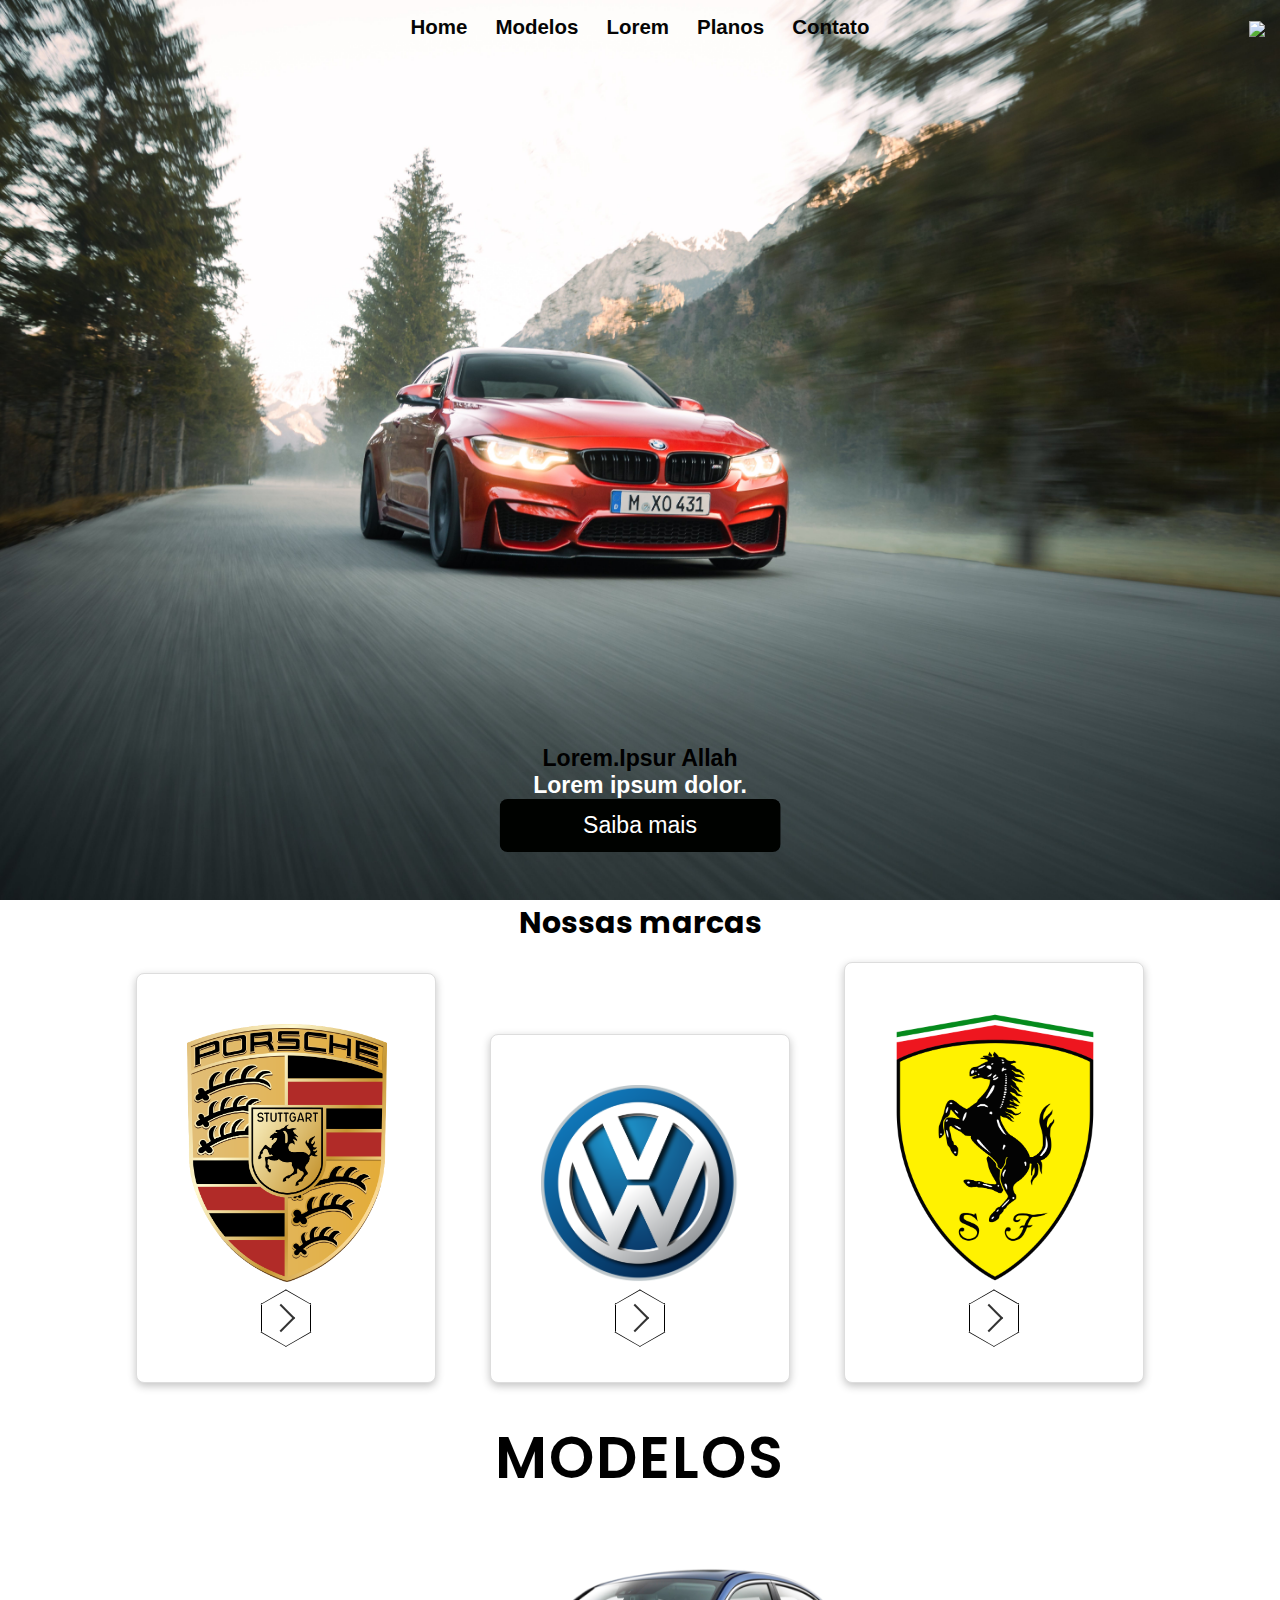
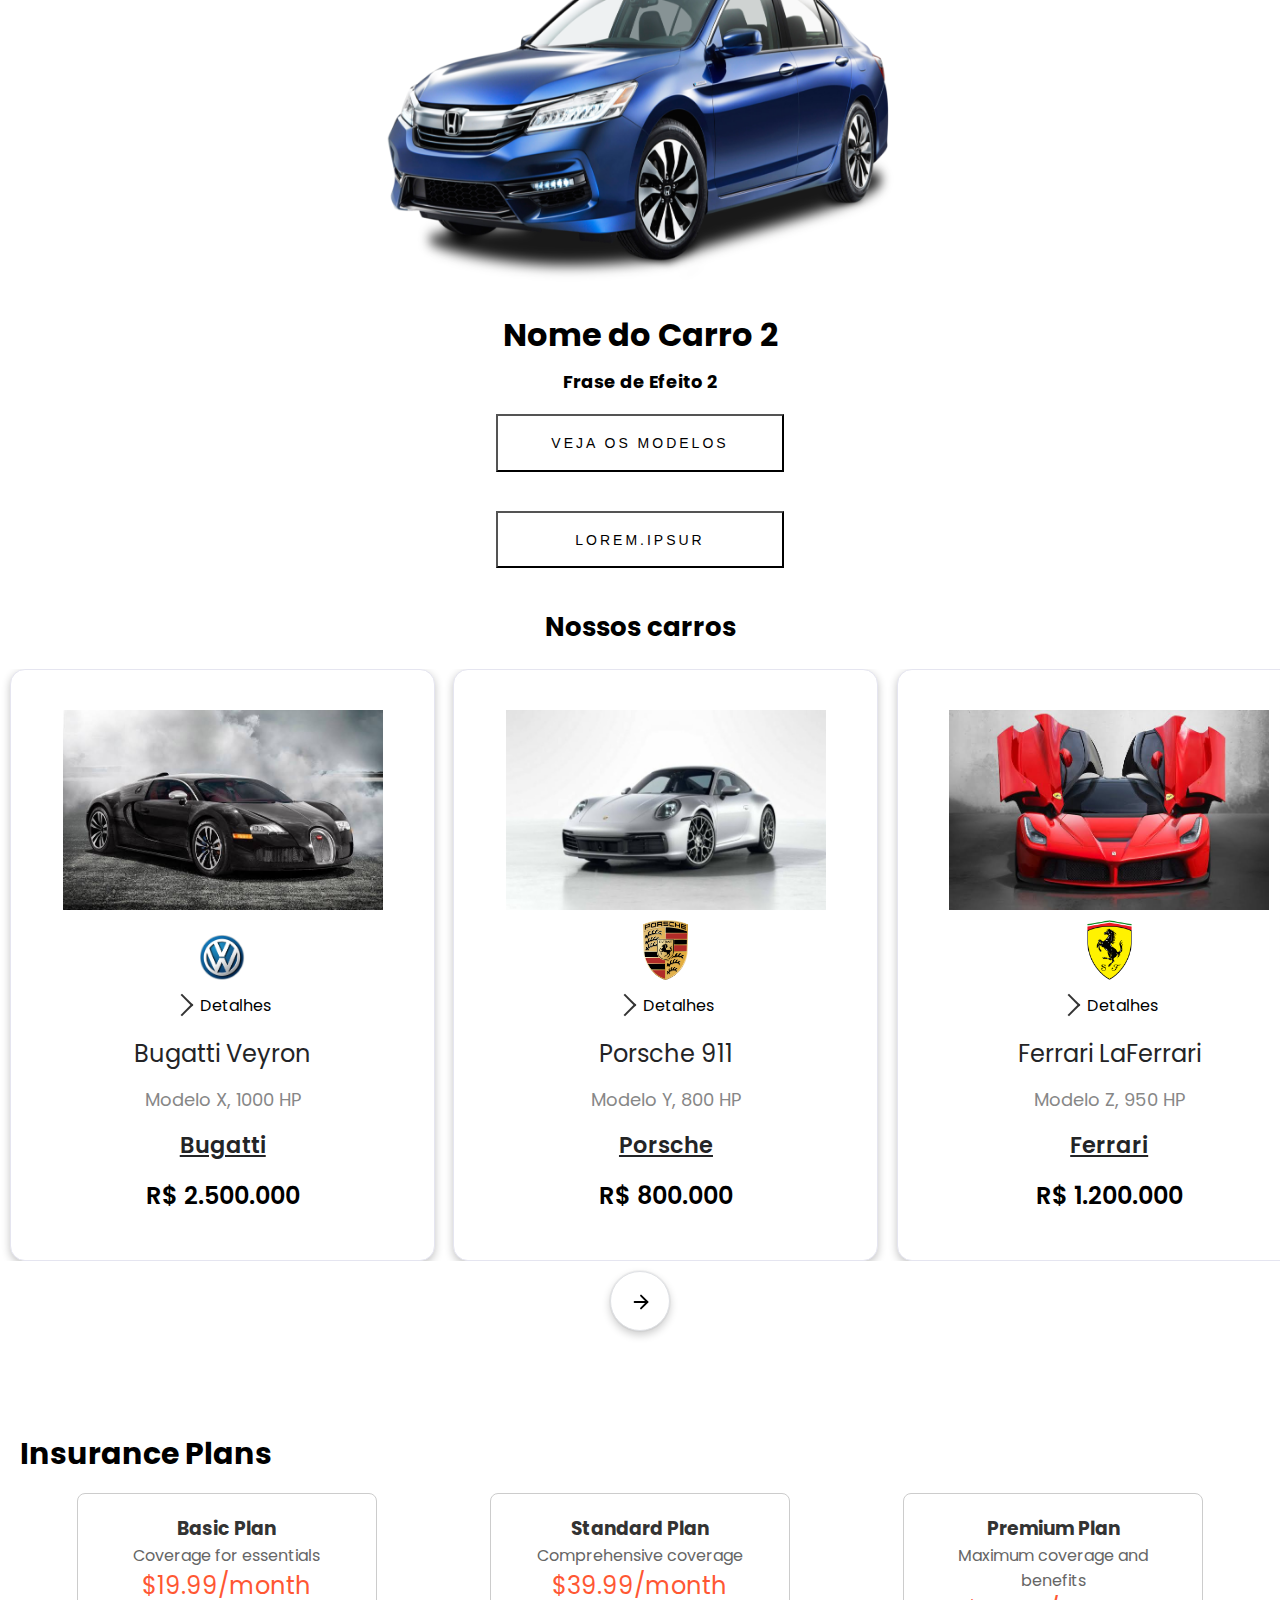
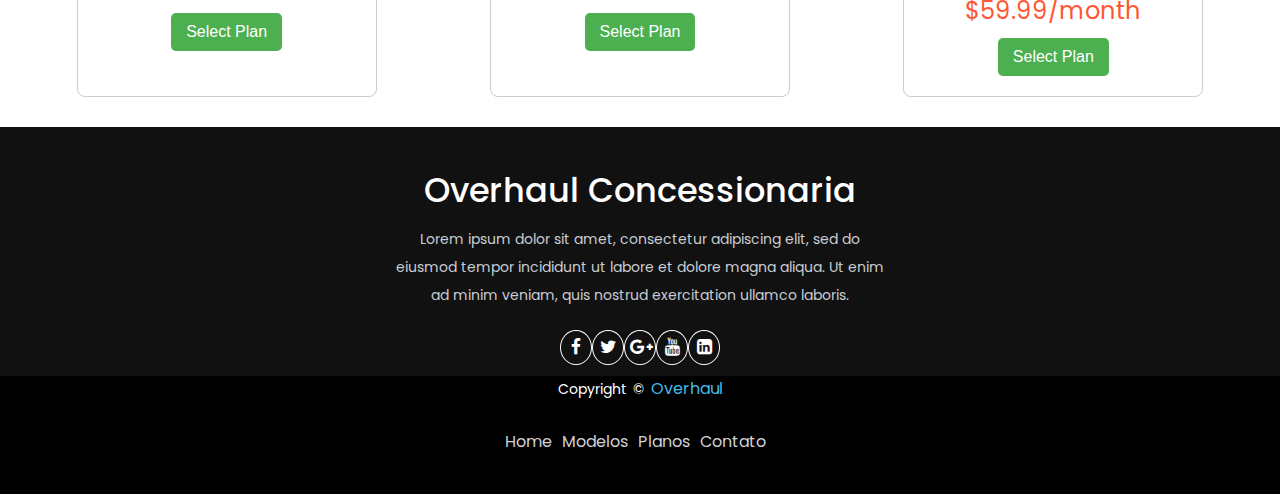
==== OverhaullSite/index.html @ 42049fef "Adicionando arquivos da pasta" ====
<!DOCTYPE html>
<html lang="pt-br">

<head>
  <meta charset="UTF-8">
  <meta name="viewport" content="width=device-width, initial-scale=1.0">
  <link rel="stylesheet" type="text/css" href="css/styles.css" />
  <link href="https://fonts.googleapis.com/css?family=Roboto" rel="stylesheet">
  <link rel="stylesheet" href="https://stackpath.bootstrapcdn.com/font-awesome/4.7.0/css/font-awesome.min.css">
</head>

<body>
  <section class="home">
    <div class="navbar">
      <div class="uga">
        <div class="container nav-container">
          <input class="checkbox" type="checkbox" name="" id="menu" />
          <div class="hamburger-lines">
            <span class="line line1"></span>
            <span class="line line2"></span>
            <span class="line line3"></span>
          </div>
          <div class="menu-items">

            <li><a href="#">Home</a></li>
            <li><a href="#">Modelos</a></li>
            <li><a href="#">Lorem</a></li>
            <li><a href="#">Planos</a></li>
            <li><a href="#">Contato</a></li>
          </div>
        </div>
      </div>
    </div>
    <nav>
      <div class="nav-content">
        <div class="logo">
          <a href="#"><img
              src="https://encrypted-tbn0.gstatic.com/images?q=tbn:ANd9GcRea6ZHydnWNigC_EBRE41nbM5bId_2L3vaO1--MXCeWGjzVyhhlcIuzzc&s=10" /></a>
        </div>

        <ul class="nav-links">
          <li><a href="#">Home</a></li>
          <li><a href="#">Modelos</a></li>
          <li><a href="#">Lorem</a></li>
          <li><a href="#">Planos</a></li>
          <li><a href="#">Contato</a></li>
        </ul>
      </div>
    </nav>
    <div class="insideText">
      <h2>Lorem.Ipsur Allah</h2>
      <span>Lorem ipsum dolor.</span>
      <button class="btn41-43 btn-43">
        Saiba mais
      </button>
    </div>
  </section>

  <div class="marcas">
    <div class="marcas-container">
      <h2>Nossas marcas</h2>
      <div class="cardM">
        <img src="images/LogoPorsche.png" alt="Marca1" />
        <div class="hexagon" onclick="location.href='Porsche.html'">
          <span>
            <div class="seta"></div>
          </span>
        </div>
      </div>

      <div class="cardM">
        <img src="images/LogoVolks.png" alt="Marca2" />
        <div class="hexagon" onclick="location.href='Porsche.html'">
          <span>
            <div class="seta"></div>
          </span>
        </div>

      </div>

      <div class="cardM">
        <img src="images/LogoFerrari.png" alt="Marca3" />
        <div class="hexagon" onclick="location.href='Porsche.html'">
          <span>
            <div class="seta"></div>
          </span>
        </div>
      </div>
    </div>
  </div>

  <div class="car-list">
    <p>
      Modelos
    </p>
    <div class="carousel-container">
      <div class="containerModelos">
        <i id="left-btn" class="arrow"></i>
        <img id="carousel" src="" alt="">
        <i id="right-btn" class="arrow"></i>
      </div>
    </div>
    <h1 style="margin-bottom: 1vh" id="txtCarro"></h1>
    <h5 style="margin-bottom: 0.6vh" id="fraseEfeito"></h5>
    <button id="modelosButton">Veja os modelos</button>
    <br />
    <button>Lorem.Ipsur</button>
  </div>

  <div class="special-offers">
    <!-- Ofertas especiais para carros -->
    <div class="med-related-prod-wrap" id="med-related-prod-wrapper">
      <h2 class="related-prod-heading">Nossos carros</h2>
      <div class="med-rel-prod-slider-wrapper">
        <div class="med-rel-prod-slider carousel-content">

          <div class="med-product-card">
            <div class="related-prod-wrapper">
              <img src="images/Veyron.jpeg" alt="" class="related-prod-img">
            </div>
            <div class="related-prod-detail">
              <img src="images/LogoVolks.png" alt="Logo" class="related-logo-img" style="width: 45px; height: 45px;">
              <div class="detalhes-special">
                <div class="seta"></div><span>Detalhes</span>
              </div>

              <p class="rel-med-name">
                Bugatti Veyron
              </p>
              <p class="rel-no-of-tab">
                Modelo X, 1000 HP
              </p>
              <p class="rel-company-name">
                Bugatti
              </p>
              <p class="rel-prod-price">
                R$ 2.500.000
              </p>
            </div>
          </div>

          <div class="med-product-card">
            <div class="related-prod-wrapper">
              <img src="images/Porsche911.jpeg" alt="" class="related-prod-img">
            </div>
            <div class="related-prod-detail">
              <img src="images/LogoPorsche.png" alt="Logo" class="related-logo-img">
              <div class="detalhes-special">
                <div class="seta"></div><span>Detalhes</span>
              </div>
              <p class="rel-med-name">
                Porsche 911
              </p>
              <p class="rel-no-of-tab">
                Modelo Y, 800 HP
              </p>
              <p class="rel-company-name">
                Porsche
              </p>
              <p class="rel-prod-price">
                R$ 800.000
              </p>
            </div>
          </div>

          <div class="med-product-card">
            <div class="related-prod-wrapper">
              <img src="images/LaFerrari.jpeg" alt="" class="related-prod-img">
            </div>
            <div class="related-prod-detail">
              <img src="images/LogoFerrari.png" alt="Logo" class="related-logo-img">
              <div class="detalhes-special">
                <div class="seta"></div><span>Detalhes</span>
              </div>
              <p class="rel-med-name">
                Ferrari LaFerrari
              </p>
              <p class="rel-no-of-tab">
                Modelo Z, 950 HP
              </p>
              <p class="rel-company-name">
                Ferrari
              </p>
              <p class="rel-prod-price">
                R$ 1.200.000
              </p>
            </div>
          </div>
          <div class="med-product-card">
            <div class="related-prod-wrapper">
              <img src="images/LaFerrari.jpeg" alt="" class="related-prod-img">
            </div>
            <div class="related-prod-detail">
              <img src="images/LogoFerrari.png" alt="Logo" class="related-logo-img">
              <div class="detalhes-special">
                <div class="seta"></div><span>Detalhes</span>
              </div>
              <p class="rel-med-name">
                Ferrari LaFerrari
              </p>
              <p class="rel-no-of-tab">
                Modelo Z, 950 HP
              </p>
              <p class="rel-company-name">
                Ferrari
              </p>
              <p class="rel-prod-price">
                R$ 1.200.000
              </p>
            </div>
          </div>
          <div class="med-product-card">
            <div class="related-prod-wrapper">
              <img src="images/LaFerrari.jpeg" alt="" class="related-prod-img">
            </div>
            <div class="related-prod-detail">
              <img src="images/LogoFerrari.png" alt="Logo" class="related-logo-img">
              <div class="detalhes-special">
                <div class="seta"></div><span>Detalhes</span>
              </div>
              <p class="rel-med-name">
                Ferrari LaFerrari
              </p>
              <p class="rel-no-of-tab">
                Modelo Z, 950 HP
              </p>
              <p class="rel-company-name">
                Ferrari
              </p>
              <p class="rel-prod-price">
                R$ 1.200.000
              </p>
            </div>
          </div>
          <div class="med-product-card">
            <div class="related-prod-wrapper">
              <img src="images/LaFerrari.jpeg" alt="" class="related-prod-img">
            </div>
            <div class="related-prod-detail">
              <img src="images/LogoFerrari.png" alt="Logo" class="related-logo-img">
              <div class="detalhes-special">
                <div class="seta"></div><span>Detalhes</span>
              </div>
              <p class="rel-med-name">
                Ferrari LaFerrari
              </p>
              <p class="rel-no-of-tab">
                Modelo Z, 950 HP
              </p>
              <p class="rel-company-name">
                Ferrari
              </p>
              <p class="rel-prod-price">
                R$ 1.200.000
              </p>
            </div>
          </div>

        </div>
        <div class="med-slider-arrow-section">
          <button class="med-slider-prev med-slider-arrow btn-left" aria-label="left-arrow" onclick="" id="med-btn-left"
            type="button"></button>
          <button class="med-slider-next med-slider-arrow btn-right" aria-label="right-arrow" onclick=""
            id="med-btn-right" type="button"></button>
        </div>
      </div>
    </div>
  </div>


  <div class="testemunhas">
    
  </div>

  <div class="services">
    <h2>Insurance Plans</h2>
    <div class="pricing-cards">
      <!-- Plan 1 -->
      <div class="pricing-card">
        <h3>Basic Plan</h3>
        <p>
          Coverage for essentials
        </p>
        <span class="price">$19.99/month</span>
        <button>Select Plan</button>
      </div>

      <!-- Plan 2 -->
      <div class="pricing-card">
        <h3>Standard Plan</h3>
        <p>
          Comprehensive coverage
        </p>
        <span class="price">$39.99/month</span>
        <button>Select Plan</button>
      </div>

      <!-- Plan 3 -->
      <div class="pricing-card">
        <h3>Premium Plan</h3>
        <p>
          Maximum coverage and benefits
        </p>
        <span class="price">$59.99/month</span>
        <button>Select Plan</button>
      </div>
    </div>
  </div>
  <footer>
    <div class="footer-content">
      <h3>Overhaul Concessionaria</h3>
      <p>Lorem ipsum dolor sit amet, consectetur adipiscing elit, sed do eiusmod tempor incididunt ut labore et dolore
        magna aliqua. Ut enim ad minim veniam, quis nostrud exercitation ullamco laboris.</p>
      <ul class="socials">
        <li><a href="#"><i class="fa fa-facebook"></i></a></li>
        <li><a href="#"><i class="fa fa-twitter"></i></a></li>
        <li><a href="#"><i class="fa fa-google-plus"></i></a></li>
        <li><a href="#"><i class="fa fa-youtube"></i></a></li>
        <li><a href="#"><i class="fa fa-linkedin-square"></i></a></li>
      </ul>
    </div>
    <div class="footer-bottom">
      <p>copyright &copy; <a href="#">Overhaul</a> </p>
      <div class="footer-menu">
        <ul class="f-menu">
          <li><a href="">Home</a></li>
          <li><a href="">Modelos</a></li>
          <li><a href="">Planos</a></li>
          <li><a href="">Contato</a></li>
        </ul>
      </div>
    </div>

  </footer>
  <script src="js/script.js"></script>
  <script>
    const navToggle = document.getElementById('menu');

    navToggle.addEventListener('change', function () {
      const navbar = document.querySelector('.navbar');
      navbar.style.position = this.checked ? 'fixed' : 'static';
    });
  </script>
  <!--Script slide de produtos-->
  <script>
    const bindCarouselEvents = (containerId) => {
      const wrapper = document.getElementById(containerId);
      const btn_left = wrapper.getElementsByClassName('btn-left')[0]
      const btn_right = wrapper.getElementsByClassName('btn-right')[0]
      const content = wrapper.getElementsByClassName('carousel-content')[0]
      const content_scroll_width = content.scrollWidth;
      let content_scoll_left = content.scrollLeft;
      if (btn_right) {
        btn_right.addEventListener('click', () => {
          content_scoll_left += 224;
          if (content_scoll_left >= content_scroll_width) {
            content_scoll_left = content_scroll_width;
          }
          content.scrollLeft = content_scoll_left;
        });
      }
      if (btn_left) {
        btn_left.addEventListener('click', () => {
          content_scoll_left -= 224;
          content.scrollLeft = content_scoll_left;
        });
      }

      // scroll binding
      content.addEventListener('scroll', () => {
        let scrollLeft = Math.ceil(content.scrollLeft)
        let contentScrollWidth = content.scrollWidth
        let contentWidth = content.clientWidth
        let rightEdge = (contentScrollWidth - contentWidth)
        if (scrollLeft >= rightEdge) {
          btn_right.style.display = "none"
        } else if (scrollLeft < rightEdge) {
          btn_right.style.display = "block"
        }

        if (scrollLeft == 0) {
          btn_left.style.display = "none"
        } else if (scrollLeft > 0) {
          btn_left.style.display = "block"
        }

        content_scoll_left = scrollLeft
      });
    }

    // javascript for scroll on click
    window.addEventListener('DOMContentLoaded', function () {
      bindCarouselEvents('med-related-prod-wrapper')
    });
  </script>
</body>
---- OverhaullSite/css/styles.css ----
/* Reset e Estilos Globais */
@import url("https://fonts.googleapis.com/css2?family=Poppins:ital,wght@0,100;0,200;0,300;0,400;0,500;0,600;0,700;0,800;0,900;1,100;1,200;1,300;1,400;1,500;1,600;1,700;1,800;1,900&display=swap");

* {
  margin: 0;
  padding: 0;
  box-sizing: border-box;
}

body {
  overflow-x: hidden !important;
  font-family: "Poppins", sans-serif;
}

/* Estilos da Seção de Lista de Carros */
.car-list {
  position: relative;
  display: flex;
  flex-direction: column;
  flex-flow: space-between;
  align-items: center;
  justify-content: center;
}

.car-list button {
  width: 16vh;
  font: "Poppins", sans-serif;
  font-size: 14px;
  text-transform: uppercase;
  letter-spacing: 3px;
  padding: 20px 0px;
  background-color: transparent;
}

.car-list button:hover {
  background-color: black;
  color: white;
  font-weight: 400;
  transition: all 0.3s ease-in-out;
}

.car-list p {
  margin: 22px;
  font: "Poppins", sans-serif;
  font-size: 4.5vw;
  text-transform: uppercase;
  letter-spacing: 2px;
  font-weight: 600;
}

/* Estilos da Seção de Carrossel */
.containerModelos {
  width: 100%;
  min-width: 44vw;
  max-width: 44vw;
  height: 44vw;
  display: flex;
  flex-direction: column;
  justify-content: center;
  margin-top: 0.4vh;
  margin-bottom: 0.8vh;
  padding: 15px;
}

.containerModelos img {
  height: auto;
  width: 100%;
  max-width: 100%;
}

.containerModelos button {
  height: auto;
  margin-top: 1em;
  padding: 1em;
}

.marcas {
  display: flex;
  flex-direction: column;
  flex-wrap: wrap;
  align-items: center;
  justify-content: center;
  text-align: center;
}

.cardM {
  border: 1px solid #ddd;
  padding: 50px;
  margin: 10px;
  text-align: center;
  box-shadow: rgba(0, 0, 0, 0.24) 0px 3px 8px;
  border-radius: 8px;
  background-color: #fff;
  max-width: 300px;
  display: inline-block;
}

.cardM img {
  width: 200px;
}

@media only screen and (min-width:768px) {
  .marcas-container {
    display: inline;
    justify-content: center;
    align-items: center;
  }

  .marcas-container .cardM {
    margin-left: 25px;
    margin-right: 25px;
  }

  .uga {
    display: none;
  }

  .logo {
    position: fixed;
    top: 5px;
    right: 15px;
    font-size: 2.2rem;
    color: #0e2431;
    z-index: 9998;
  }
}

.hexagon {
  cursor: default;
  position: relative;
  width: 50px;
  height: 28.86751345948129px;
  background-color: #ffffff;
  margin: 14.433756729740645px auto 0 auto;
  box-shadow: 0 0 50px rgba(255, 255, 255, 0);
  border-left: solid 1px #000000;
  border-right: solid 1px #000000;
  display: grid;
  transition: 0s;
}

.hexagon:before,
.hexagon:after {
  content: "";
  position: absolute;
  z-index: 1;
  width: 35.35533905932737px;
  height: 35.35533905932737px;
  transform: scaleY(0.5774) rotate(-45deg);
  background-color: inherit;
  left: 6.322330470336315px;
  box-shadow: 0 0 50px rgba(255, 255, 255, 0);
  transition: 0s;
}

.hexagon:before {
  top: -17.677669529663685px;
  border-top: solid 1.4142135623730951px #000000;
  border-right: solid 1.4142135623730951px #000000;
}

.hexagon:after {
  bottom: -17.677669529663685px;
  border-bottom: solid 1.4142135623730951px #000000;
  border-left: solid 1.4142135623730951px #000000;
}

.hexagon span {
  display: flex;
  justify-content: center;
  align-items: center;
  position: absolute;
  font-size: 25px;
  color: #ffffff;
  top: 0.5773502691896257px;
  left: 0;
  width: 48px;
  height: 27.7128px;
  z-index: 2;
  background: inherit;
  transition: 0s;
}

.hexagon:hover {
  background-color: #000;
  transition: 0.4s ease-in;
}

.hexagon:hover .seta {
  width: 20px;
  height: 20px;
  border: 2px solid #fff;
  border-left: 0;
  border-top: 0;
  margin-right: 10px;
  transform: rotate(315deg);
}

.seta {
  width: 20px;
  height: 20px;
  border: 2px solid #333;
  border-left: 0;
  border-top: 0;
  margin-right: 10px;
  transform: rotate(315deg);
}

/* Estilos da Seção de Container */
.container {
  max-width: 1050px;
  width: 90%;
  margin: auto;
}

/*Estilos do slide dos produtos*/
.special-offers {
  margin-top: 40px;
}

.med-related-prod-wrap {
  text-align: center;
  margin: 40px 16px 0px 16px;
}

.med-related-prod-wrap .related-prod-heading {
  margin: 0px;
  font-size: 18px;
}

.med-related-prod-wrap .med-rel-prod-slider {
  display: flex;
  column-gap: 8px;
  margin-top: 20px;
  overflow: auto;
  -ms-overflow-style: none;
  /* IE and Edge */
  scrollbar-width: none;
  /* Firefox */
  scroll-behavior: smooth;
}

.med-related-prod-wrap .med-rel-prod-slider::-webkit-scrollbar {
  display: none;
}

.med-slider-arrow-section {
  display: none;
  align-items: center;
  justify-content: center;
  margin-top: 40px;
  column-gap: 10px;
}

.med-slider-arrow {
  --size: 60px;
  z-index: 9;
  background: #ffffff;
  width: var(--size);
  height: var(--size);
  border-radius: var(--size);
  -webkit-transition: opacity .5s, visibility .5s;
  transition: opacity .5s, visibility .5s;
  border: 1px solid #dfe1e5;
  box-shadow: 0 0 0 1px rgb(0 0 0 / 4%), 0 4px 8px 0 rgb(0 0 0 / 20%);
  padding: 0;
  transform: translate(0, -50%);
  cursor: pointer;
  outline: 0 !important;
  transition: 0.2s ease-in-out;
}

.med-slider-arrow:after {
  background-image: url("data:image/svg+xml,%3Csvg width='24' height='24' viewBox='0 0 24 24' fill='none' xmlns='http://www.w3.org/2000/svg'%3E%3Cpath d='M5 12H19' stroke='black' stroke-width='2' stroke-linecap='round' stroke-linejoin='round'/%3E%3Cpath d='M12 5L19 12L12 19' stroke='black' stroke-width='2' stroke-linecap='round' stroke-linejoin='round'/%3E%3C/svg%3E");
  background-size: 22px;
  content: '';
  width: var(--size);
  height: var(--size);
  display: block;
  background-repeat: no-repeat;
  background-position: 49% 50%;
  transform: rotate(180deg);
}

.med-slider-arrow.btn-left {
  display: none;
}

.med-slider-arrow.med-slider-next:after {
  transform: rotate(360deg);
}

.med-rel-prod-slider .med-product-card {
  display: inline-grid;
  grid-auto-rows: min-content auto;
  padding: 32px 12px;
  background: #FFFFFF;
  border: 1px solid #E5E5F0;
  border-radius: 15px;
  width: 224px;
  flex-shrink: 0;
  cursor: pointer;
  overflow: hidden;
  box-shadow: rgba(0, 0, 0, 0.24) 0px 3px 8px;
}

.med-rel-prod-slider .med-product-card:hover .related-prod-img {
  transform: scale(1.1);
}

.med-product-card .related-prod-wrapper {
  height: 200px;
  width: 100%;
  overflow: hidden;
}

.related-prod-wrapper .related-prod-img {
  height: 100%;
  width: 100%;
  object-fit: contain;
  transition: 0.5s all ease-in-out;
}

.med-product-card .rel-med-name {
  font-size: 24px;
  padding-top: 18px;
  color: #232426;
}

.med-product-card .rel-no-of-tab {
  color: #878787;
  font-size: 18px;
}

.med-product-card .rel-company-name {
  color: #232426;
  font-size: 14px;
  text-decoration: underline;
  font-weight: 600;
}

.detalhes-special {
  display: flex;
  flex-wrap: nowrap;
  justify-content: center;
  align-items: center;
  margin-top: 0.4vw;
}

.detalhes-special .seta {
  width: 16px;
  height: 16px;
}

.med-product-card .rel-prod-price {
  font-weight: 600;
  font-size: 24px;
  margin-bottom: 0px;
}

.med-product-card .related-prod-detail {
  margin-top: auto;
}

.related-logo-img {
  height: 60px;
  width: 45px;
  margin-top: 10px;
}

.med-rel-prod-slider .med-product-card {
  width: 280px;
  padding: 40px 20px;
}

@media (min-width: 992px) {
  .med-related-prod-wrap {
    margin: 0px 0px 50px 0px;
  }

  .med-related-prod-wrap .related-prod-heading {
    margin: 0px;
    font-size: 26px;
  }

  .med-rel-prod-slider .med-product-card {
    margin-left: 0.8vw;
    width: 425px;
  }

  .med-related-prod-wrap .med-rel-prod-slider {
    margin-top: 22px;
  }

  .med-product-card p {
    padding: 0.6vw;
  }

  .med-slider-arrow-section {
    display: flex;
  }
}

/* Estilos da Seção de Serviços */
.services {
  padding: 20px;
}

.pricing-cards {
  display: flex;
  justify-content: space-around;
  flex-wrap: wrap;
}

/* Estilos dos Cards de Preços */
.pricing-card {
  border: 1px solid #ccc;
  border-radius: 8px;
  padding: 20px;
  margin: 10px;
  text-align: center;
  max-width: 300px;
}

.pricing-card h3 {
  color: #333;
}

.pricing-card p {
  color: #666;
}

.price {
  font-size: 1.5em;
  color: #ff5733;
}

.services button {
  background-color: #4caf50;
  color: white;
  padding: 10px 15px;
  border: none;
  border-radius: 5px;
  cursor: pointer;
  font-size: 1em;
  margin-top: 10px;
}

.services button:hover {
  background-color: black;
}

/* Estilos da Barra de Navegação */
nav {
  position: relative;
  top: 0;
  left: 0;
  width: 100%;
  padding: 20px;
  transition: all 0.4s ease;
}

/* Estilos da Barra de Navegação Fixa */

nav .nav-content {
  height: 100%;
  max-width: 1200px;
  margin: auto;
  display: flex;
  align-items: center;
  justify-content: space-between;
}

.nav-content .nav-links {
  display: flex;
  align-items: left;
}

.nav-content .nav-links li {
  list-style: none;
  margin: 0 8px;
}

.nav-links li a {
  text-decoration: none;
  color: #f2f2f2;
  font-size: 1.6vw;
  font-weight: 600;
  padding: 2px 4px;
  transition: all 0.3s ease;
}

.nav-links li a:hover {
  font-weight: 600;
  border-bottom: #050505 2px solid;
}

/* Estilos da Seção Home */
.home {
  height: 100vh;
  width: 100%;
  overflow: hidden;
  background: url("imgCarros.jpg") no-repeat;
  background-size: cover;
  background-position: center center;
  background-attachment: fixed;
  font-family: 'Ubuntu', sans-serif;
}

.insideText {
  display: grid;
  position: absolute;
  justify-content: center;
  align-items: center;
  bottom: 5%;
  left: 50%;
  transform: translateX(-50%);
  color: #fff;
}

.insideText span {
  font-weight: 600;
  margin-bottom: 10%;
  font-size: 1.8em;
}

.insideText button {
  width: 100%;
  height: 8.5vw;
  background: #000200;
  border: 1px solid transparent;
  border-radius: 8px;
  font-size: 2.4vh;
  font-family: "Arial", Sans-Serif;
}

.btn41-43 {
  font-family: "Roboto", sans-serif;
  font-weight: 500;
  background: transparent;
  outline: none !important;
  cursor: pointer;
  transition: all 0.3s ease;
  position: relative;
  display: inline-block;
}

.btn-43 {
  border: 2px solid rgb(255, 255, 255);
  z-index: 1;
  color: white;
}

.btn-43:after {
  position: absolute;
  content: "";
  width: 100%;
  height: 0;
  top: 0;
  left: 0;
  z-index: -1;
  background: rgb(255, 255, 255);
  border-radius: 8px;
  transition: all 0.3s ease;
}

.btn-43:hover {
  color: rgb(0, 0, 0);
}

.btn-43:hover:after {
  top: auto;
  bottom: 0;
  height: 100%;
}

@media (min-width: 768px) {
  .insideText button {
    width: 100%;
    height: 5.5vw;
    font-size: 1.4rem;
  }

  .insideText h2 {
    margin-bottom: 12px;
    font-size: 5vw;
  }
}

/* Estilos para a imagem do logo na navegação */
a img {
  width: 8vh;
  height: 100%;
}

h2 {
  font-size: 30px;
  margin-bottom: 6px;
  color: #000;
}

/* Estilos para a Navegação em Telas Maiores */
@media (min-width: 700px) {
  a img {
    width: 5vh;
    height: auto;
  }

  .nav-links li a {
    text-decoration: none;
    color: #050505;
    font-size: 2.2vw;
    font-weight: 600;
    padding: 0px 6px;
    transition: all 0.3s ease;
  }

  .car-list {
    display: flex;
    flex-wrap: wrap;
  }
}

/* Estilos para Telas Menores */
@media (max-width: 768px) {
  .navbar {
    position: relative;
    top: 0;
    left: 0;
    width: 100%;
    transition: all 0.4s ease;
    background: none;
  }
  .insideText button {
    border-radius: 4px;
  }
  nav {
    display: none;
  }

  .car-list button {
    width: 280px;
  }

  .car-list p {
    font-size: 7vw;
  }

  .containerModelos {
    width: 100%;
    max-width: 74vw;
    min-width: 74vw;
    height: 74vw;
  }

}

/* Estilos para a Barra de Navegação e Menu */
.container {
  max-width: 1050px;
  width: 100%;
  margin: none;
}

.navbar {
  width: 100%;
  z-index: 9999;
}

.nav-container {
  display: flex;
  justify-content: space-between;
  align-items: center;
  height: 62px;
}

.navbar .menu-items {
  display: flex;
}

.navbar .nav-container li {
  list-style: none;
}

.navbar .nav-container a {
  text-decoration: none;
  color: #fff;
  font-weight: 500;
  font-size: 1.5rem;
  padding: 1.2rem;
}

.navbar .nav-container a:hover {
  font-weight: bolder;
  color: #7DF9FF;
  transition: 0.4s all ease;
}

.nav-container {
  display: block;
  position: relative;
  height: 60px;
}

.nav-container .checkbox {
  position: absolute;
  display: block;
  height: 32px;
  width: 32px;
  top: 20px;
  left: 20px;
  z-index: 5;
  opacity: 0;
  cursor: pointer;
}

.nav-container .hamburger-lines {
  display: block;
  height: 26px;
  width: 32px;
  position: absolute;
  top: 17px;
  left: 20px;
  z-index: 2;
  display: flex;
  flex-direction: column;
  justify-content: space-between;
}

.nav-container .hamburger-lines .line {
  display: block;
  height: 5px;
  width: 100%;
  border-radius: 10px;
  background: #000200;
}

.nav-container .hamburger-lines .line1 {
  transform-origin: 0% 0%;
  transition: transform 0.4s ease-in-out;
}

.nav-container .hamburger-lines .line2 {
  transition: transform 0.2s ease-in-out;
}

.nav-container .hamburger-lines .line3 {
  transform-origin: 0% 100%;
  transition: transform 0.4s ease-in-out;
}

/* Estilos para o Menu na Barra de Navegação Fixa */
.navbar .menu-items {
  padding-top: 60px;
  background-color: #060606;
  background-attachment: fixed;
  height: 100vh;
  width: 100%;
  transform: translate(-150%);
  display: flex;
  flex-direction: column;
  transition: transform 0.5s ease-in-out;
  text-align: center;
}

.navbar .menu-items li {
  width: 100%;
  padding: 32px;
  border-radius: 6px;
  box-shadow: rgba(0, 0, 0, 0.24) 0px 3px 8px;
  margin-bottom: 1.2rem;
  font-size: 1.8rem;
  font-weight: 500;
}

/* Transição do Menu ao Marcar a Caixa de Verificação */
.nav-container input[type="checkbox"]:checked~.menu-items {
  transform: translateX(0);
}

.nav-container input[type="checkbox"]:checked~.hamburger-lines .line1 {
  transform: rotate(45deg);
  background: #fff;
}

.nav-container input[type="checkbox"]:checked~.hamburger-lines .line2 {
  transform: scaleY(0);
  background: #fff;
}

.nav-container input[type="checkbox"]:checked~.hamburger-lines .line3 {
  transform: rotate(-45deg);
  background: #fff;
}

footer {
  position: relative;
  bottom: 0;
  left: 0;
  right: 0;
  background: #111;
  height: auto;
  width: 100vw;
  padding-top: 40px;
  color: #fff;
}

.footer-content {
  display: flex;
  align-items: center;
  justify-content: center;
  flex-direction: column;
  text-align: center;
}

.footer-content h3 {
  font-size: 2.1rem;
  font-weight: 500;
  text-transform: capitalize;
  line-height: 3rem;
}

.footer-content p {
  max-width: 500px;
  margin: 10px;
  line-height: 28px;
  font-size: 14px;
  color: #cacdd2;
}

.socials {
  list-style: none;
  display: flex;
  align-items: center;
  justify-content: center;
  margin: 1rem;
}

.socials li {
  margin: 0px;
}

.socials a {
  text-decoration: none;
  color: #fff;
  border: 1.1px solid white;
  padding: 5px;
  border-radius: 50%;
}

.socials a i {
  font-size: 1.1rem;
  width: 20px;
  transition: color .4s ease;

}

.socials a:hover i {
  color: aqua;
}

.footer-bottom {
  background: #000;
  width: 100vw;
  padding: 0px;
  padding-bottom: 40px;
  text-align: center;
}

.footer-bottom p {
  font-size: 14px;
  word-spacing: 2px;
  text-transform: capitalize;
}

.footer-bottom p a {
  color: #44bae8;
  font-size: 16px;
  text-decoration: none;
}

.footer-bottom span {
  text-transform: uppercase;
  opacity: .4;
  font-weight: 200;
}

.footer-menu {
  display: flex;
  align-items: center;
  justify-content: center;
  margin-top: 2.2vw;
}

.footer-menu ul {
  display: flex;
}

.footer-menu ul li {
  padding-right: 10px;
  display: block;
}

.footer-menu ul li a {
  color: #cfd2d6;
  text-decoration: none;
}

.footer-menu ul li a:hover {
  color: #27bcda;
}

@media (max-width:500px) {
  .footer-menu ul {
    display: none;
  }
}

@media (min-width: 1201px) {
  nav {
    display: flex;
    align-items: center;
    justify-content: center;
    text-align: center;
    padding: 15px 0.2vw;
  }

  .nav-links li a {
    font-size: 1.6vw;
  }

  .insideText {
    text-align: center;
    padding: 0.2vw;
  }

  .insideText h2,
  .insideText span {
    margin: 0;
    font-size: 1.8vw;
  }

  .insideText button {
    font-size: 1.8vw;
    margin: 0;
    width: 22vw;
    height: 4.2vw;
  }

  .containerModelos {
    width: 100%;
    height: auto;
    display: flex;
    flex-direction: column;
    justify-content: center;
    margin-top: 0.4vh;
    margin-bottom: 0.8vh;
    padding: 15px;
  }

  .containerModelos img {
    height: auto;
    width: 80vh;
    max-width: 100%;
  }

  .car-list button {
    margin-top: 1em;
    padding: 1em;
    height: 4.5vw;
    width: 32vh;
  }

  .car-list h1 {
    margin: 0;
  }

  .car-list h5 {
    font-size: 1.4vw;
  }
  .med-product-card .rel-company-name {
    font-size: 1.4em;
  }
}

/*Relatos secao*/
#client-testimonial-carousel {
  min-height: 200px;  
  margin: 2.2vw;
}
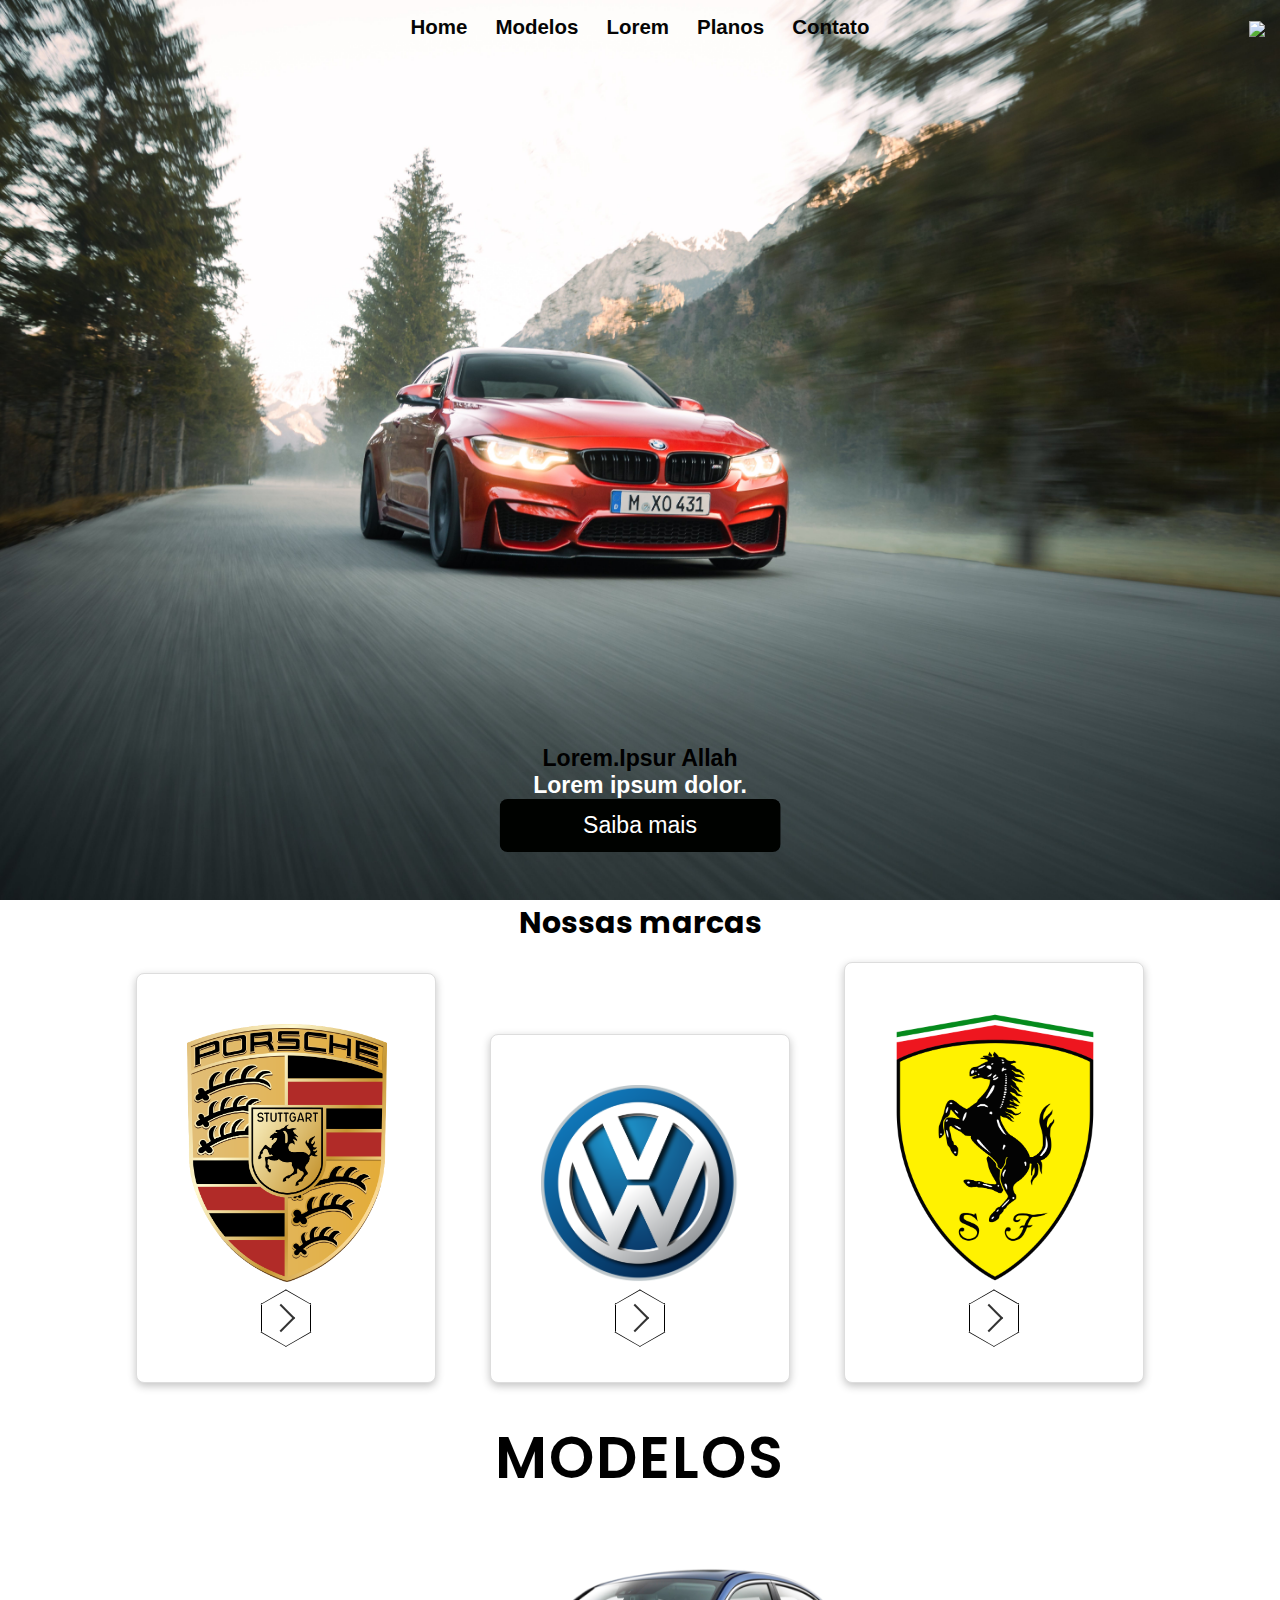
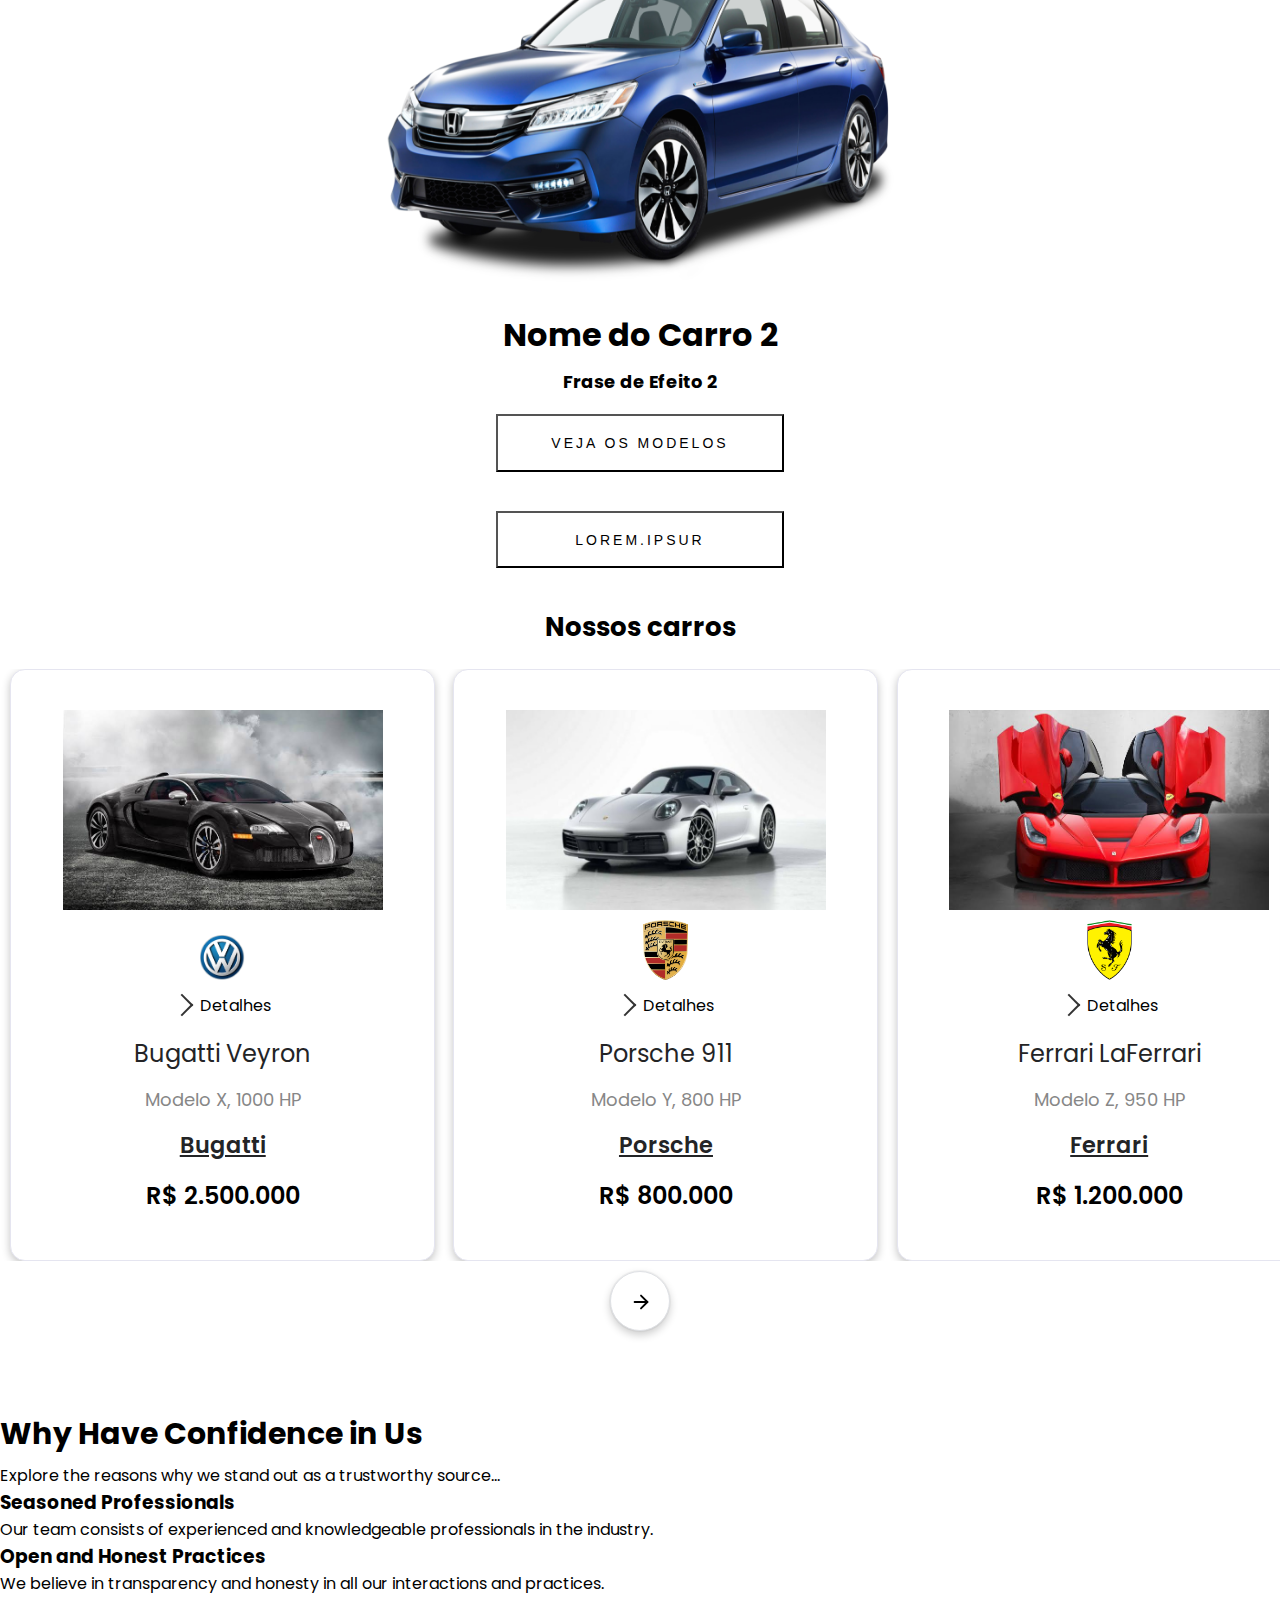
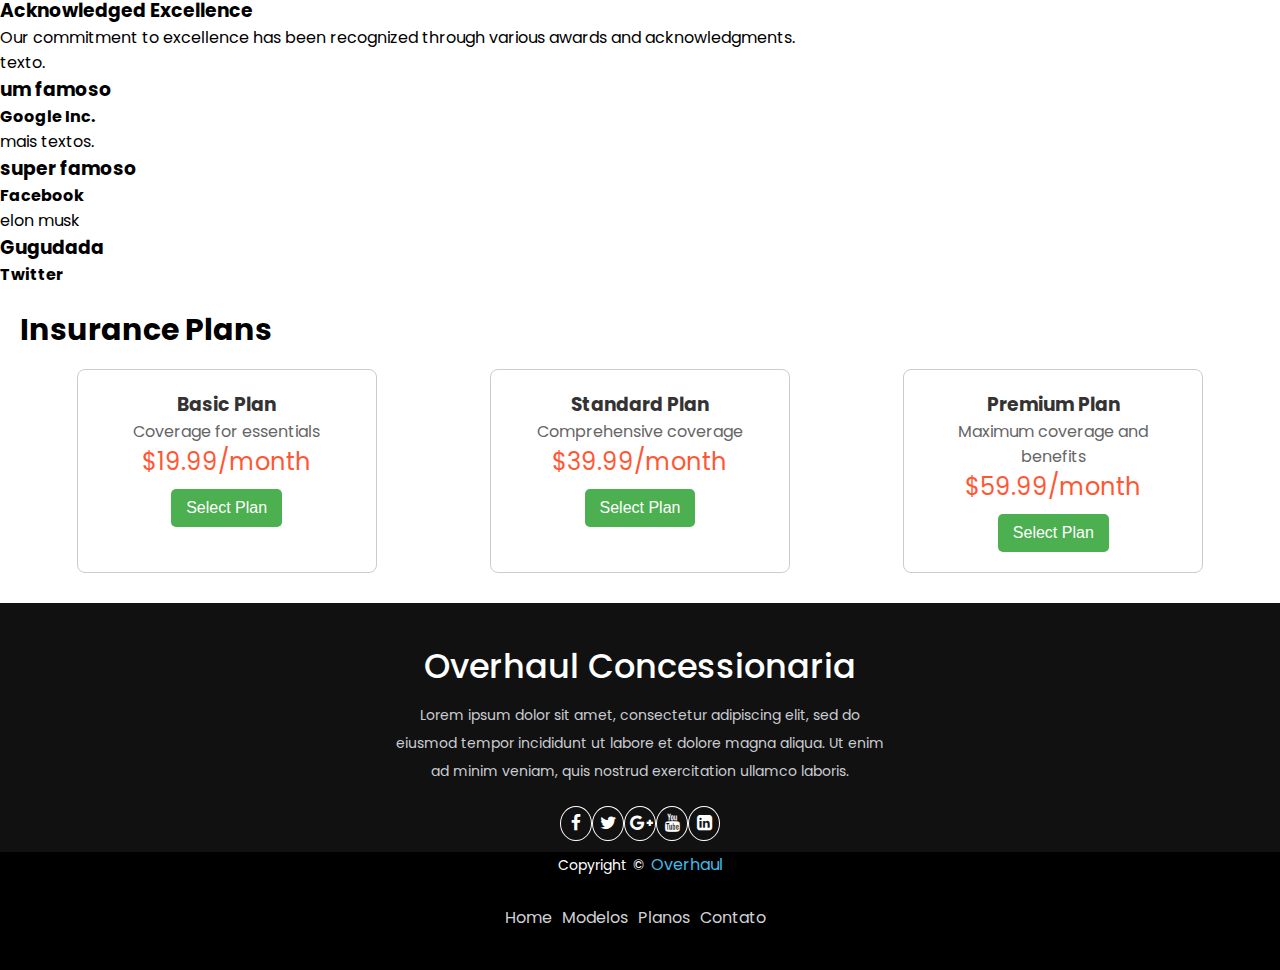
==== commit 59477f62: "Atualizando o index.html" ====
--- a/OverhaullSite/index.html
+++ b/OverhaullSite/index.html
@@ -6,7 +6,8 @@
   <meta name="viewport" content="width=device-width, initial-scale=1.0">
   <link rel="stylesheet" type="text/css" href="css/styles.css" />
   <link href="https://fonts.googleapis.com/css?family=Roboto" rel="stylesheet">
-  <link rel="stylesheet" href="https://stackpath.bootstrapcdn.com/font-awesome/4.7.0/css/font-awesome.min.css">
+    <link rel="stylesheet" href="https://stackpath.bootstrapcdn.com/font-awesome/4.7.0/css/font-awesome.min.css">
+
 </head>
 
 <body>
@@ -267,11 +268,59 @@
     </div>
   </div>
 
-
-  <div class="testemunhas">
-    
-  </div>
-
+  <div class="trust-us">
+    <section class="confidence-section">
+      
+    <div class="custom-container">
+      <h2 class="fade fadeOut section-title">Why Have Confidence in Us</h2>
+      <p class="fade fadeOut section-description">Explore the reasons why we stand out as a trustworthy source...</p>
+      <div class="card-container">
+        <div class="fade fadeOut card">
+          <h3 class="fade fadeOut card-title">Seasoned Professionals</h3>
+          <p class="fade fadeOut card-description">Our team consists of experienced and knowledgeable professionals in the industry.</p>
+        </div>
+        <div class="fade fadeOut card">
+          <h3 class="fade fadeOut card-title">Open and Honest Practices</h3>
+          <p class="fade fadeOut card-description">We believe in transparency and honesty in all our interactions and practices.</p>
+        </div>
+        <div class="fade fadeOut card">
+          <h3 class="fade fadeOut card-title">Acknowledged Excellence</h3>
+          <p class="fade fadeOut card-description">Our commitment to excellence has been recognized through various awards and acknowledgments.</p>
+        </div>
+      </div>
+    </div>
+  </section>
+  </div>
+  
+ <div class="testimonialcontainer">
+    <figure class="snip1533 fade fadeOut">
+  <figcaption>
+    <blockquote>
+      <p>texto.</p>
+    </blockquote>
+    <h3>um famoso</h3>
+    <h4>Google Inc.</h4>
+  </figcaption>
+</figure>
+<figure class="snip1533 fade fadeOut">
+  <figcaption>
+    <blockquote>
+      <p>mais textos.</p>
+    </blockquote>
+    <h3>super famoso</h3>
+    <h4>Facebook</h4>
+  </figcaption>
+</figure>
+<figure class="snip1533 fade fadeOut">
+  <figcaption>
+    <blockquote>
+      <p>elon musk </p>
+    </blockquote>
+    <h3>Gugudada</h3>
+    <h4>Twitter</h4>
+  </figcaption>
+</figure>
+  </div>
   <div class="services">
     <h2>Insurance Plans</h2>
     <div class="pricing-cards">
